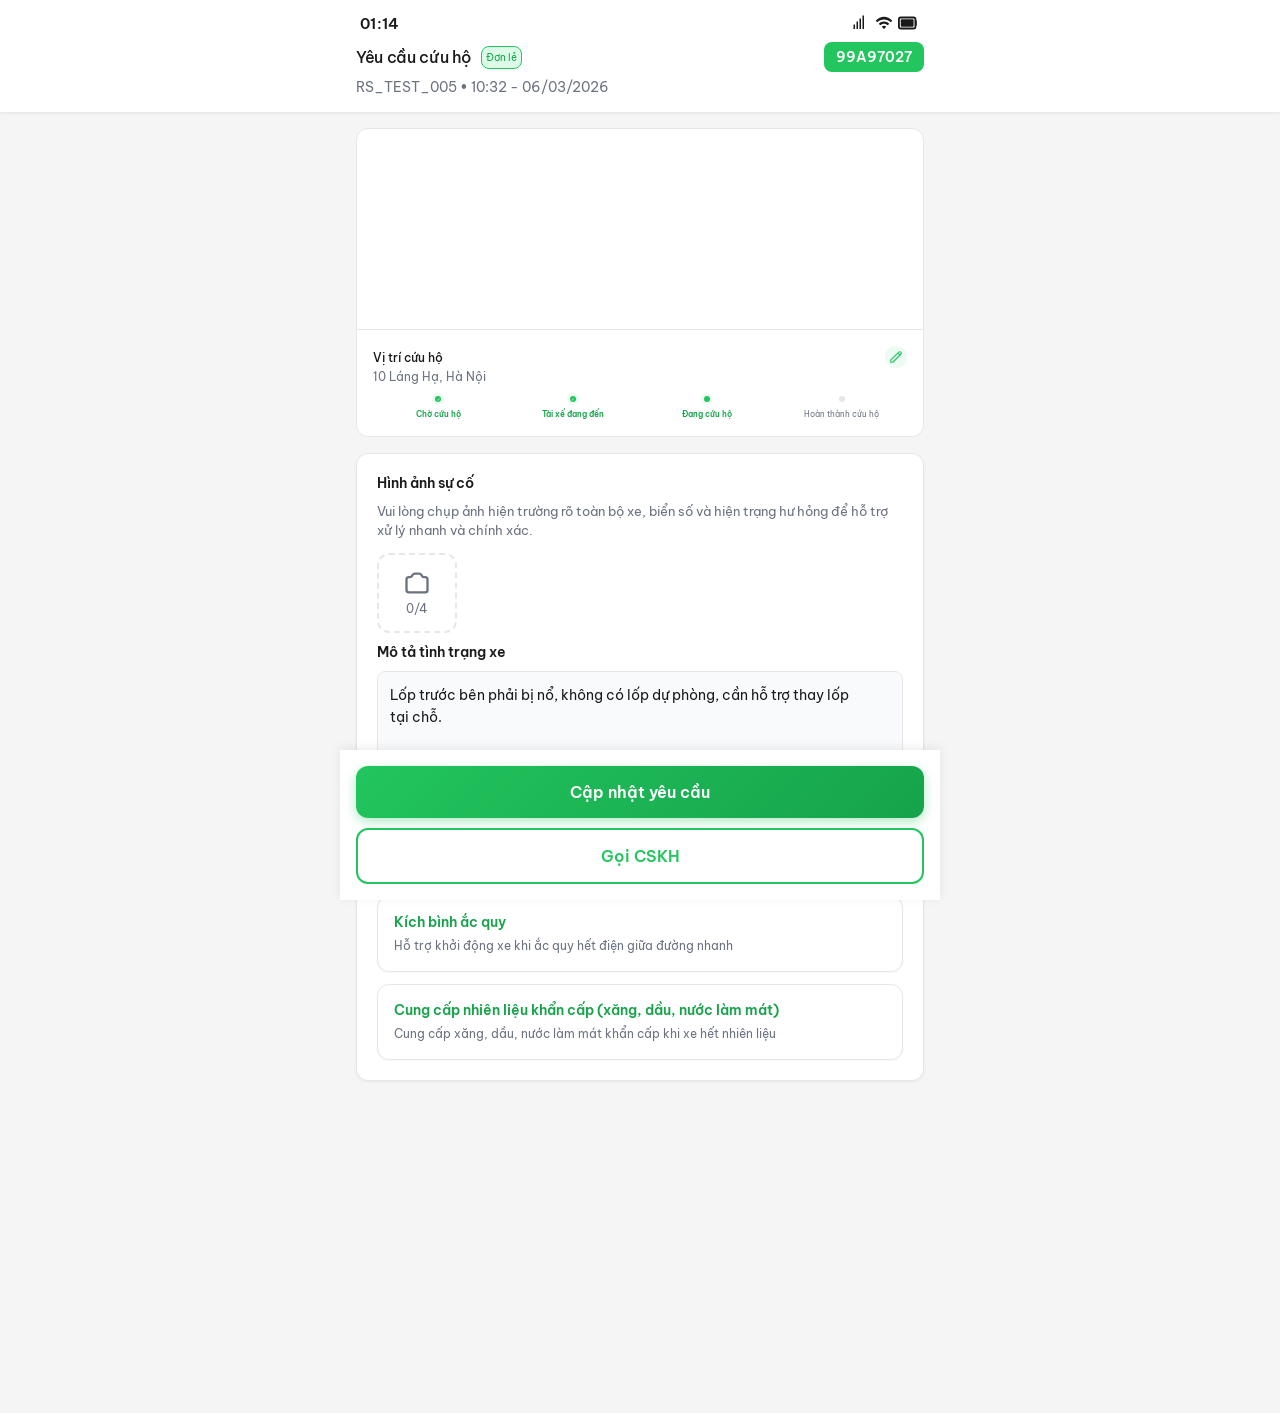
==== index.html @ 77dc56c9 "Initial commit: WebView cứu hộ Made-with: Cursor" ====
<!doctype html>
<html lang="vi">
  <head>
    <meta charset="UTF-8" />
    <meta
      name="viewport"
      content="width=device-width, initial-scale=1.0, maximum-scale=1.0, user-scalable=no, viewport-fit=cover"
    />
    <meta name="theme-color" content="#ffffff" />
    <title>Yêu cầu cứu hộ</title>
    <link rel="preconnect" href="https://fonts.googleapis.com" />
    <link rel="preconnect" href="https://fonts.gstatic.com" crossorigin />
    <link
      href="https://fonts.googleapis.com/css2?family=Be+Vietnam+Pro:wght@400;500;600;700&display=swap"
      rel="stylesheet"
    />
    <link rel="stylesheet" href="style.css" />
  </head>
  <body class="rescue-theme">
    <header class="header header-rescue">
      <div class="status-bar">
        <span class="status-time" id="statusTime">9:41</span>
        <div class="status-icons">
          <svg class="status-icon" viewBox="0 0 24 24" fill="currentColor">
            <rect x="2" y="14" width="2" height="6" />
            <rect x="6" y="10" width="2" height="10" />
            <rect x="10" y="6" width="2" height="14" />
            <rect x="14" y="2" width="2" height="18" />
          </svg>
          <svg class="status-icon" viewBox="0 0 24 24" fill="currentColor">
            <path
              d="M1 9l2 2c4.97-4.97 13.03-4.97 18 0l2-2C16.7 2.06 7.3 2.06 1 9zm8 8l3 3 3-3c-1.65-1.66-4.34-1.66-6 0zm-4-4l2 2c2.76-2.76 7.24-2.76 10 0l2-2C15.14 9.14 8.87 9.14 5 13z"
            />
          </svg>
          <svg class="status-icon status-battery" viewBox="0 0 24 24">
            <rect
              x="1"
              y="6"
              width="18"
              height="12"
              rx="2"
              fill="none"
              stroke="currentColor"
              stroke-width="2"
            />
            <rect
              x="3"
              y="8"
              width="14"
              height="8"
              rx="1"
              fill="currentColor"
            />
            <rect
              x="19"
              y="9"
              width="1.5"
              height="6"
              rx="0.5"
              fill="currentColor"
            />
          </svg>
        </div>
      </div>
      <div class="appbar-content">
        <div class="appbar-main">
          <div class="appbar-row">
            <p class="appbar-title" id="rescueTitle">Yêu cầu cứu hộ</p>
            <span class="tag tag-package" id="packageTag">Đơn lẻ</span>
            <span class="tag tag-plate" id="plateTag">-</span>
          </div>
          <p class="appbar-subtitle" id="orderCodeDate">-</p>
        </div>
      </div>
    </header>

    <main class="container">
      <div class="loading" id="loading">
        <div class="loading-spinner"></div>
        <span>Đang tải thông tin yêu cầu cứu hộ...</span>
      </div>

      <div class="content hidden" id="content">
        <section class="map-section">
          <iframe
            id="mapFrame"
            class="map-iframe"
            title="Bản đồ vị trí"
            loading="lazy"
          ></iframe>
          <div class="location-detail">
            <div class="location-header">
              <span class="location-label">Vị trí cứu hộ</span>
              <button
                type="button"
                class="btn-edit-location"
                aria-label="Chỉnh sửa vị trí"
              >
                <svg
                  xmlns="http://www.w3.org/2000/svg"
                  fill="none"
                  viewBox="0 0 24 24"
                  stroke="currentColor"
                >
                  <path
                    stroke-linecap="round"
                    stroke-linejoin="round"
                    stroke-width="2"
                    d="M15.232 5.232l3.536 3.536m-2.036-5.036a2.5 2.5 0 113.536 3.536L6.5 21.036H3v-3.572L16.732 3.732z"
                  />
                </svg>
              </button>
            </div>
            <p class="location-address" id="incidentLocation">-</p>
            <div height="10px" style=" width: 100% ; height: 10px;"></div>

            <div class="progress-steps">
                <div class="progress-step done" data-step="0">
                  <span class="step-dot"></span>
                  <span class="step-label">Chờ cứu hộ</span>
                </div>
                <div class="progress-step" data-step="1">
                  <span class="step-dot"></span>
                  <span class="step-label">Tài xế đang đến</span>
                </div>
                <div class="progress-step" data-step="2">
                  <span class="step-dot"></span>
                  <span class="step-label">Đang cứu hộ</span>
                </div>
                <div class="progress-step" data-step="3">
                  <span class="step-dot"></span>
                  <span class="step-label">Hoàn thành cứu hộ</span>
                </div>
              </div>
          </div>
        </section>

        <div id="vehicleIncidentContainer"></div>

        <section class="info-card">
          <h3 class="section-title">Dịch vụ</h3>
          <div class="services-list" id="servicesList">
            <p class="services-empty" id="servicesEmpty">Chưa chọn dịch vụ</p>
          </div>
        </section>
      </div>
      <div height="10px" style=" width: 100% ; height: 200px;"></div>
    </main>

    <div class="action-buttons action-buttons-rescue hidden" id="actionButtons">
      <button type="button" class="btn btn-update" id="btnUpdate">
        Cập nhật yêu cầu
      </button>
      <button type="button" class="btn btn-call-cs" id="btnCallCS">
        Gọi CSKH
      </button>
    </div>

    <script src="app.js"></script>
    <script src="vehicle-incident-edit.js"></script>
  </body>
</html>
---- style.css ----
:root {
  --primary: #1e3a5f;
  --primary-light: #2d4a6f;
  --accent: #ff6b35;
  --accent-hover: #e85a2a;
  --text: #1a1a1a;
  --text-muted: #6b7280;
  --bg: #f5f5f5;
  --card-bg: #ffffff;
  --border: #e5e7eb;
  --danger: #dc2626;
  --danger-hover: #b91c1c;
  --safe-area: env(safe-area-inset-bottom, 0);
  /* Rescue theme */
  --rescue-primary: #22c55e;
  --rescue-primary-dark: #16a34a;
  --rescue-bg: rgba(34, 197, 94, 0.08);
}

* {
  margin: 0;
  padding: 0;
  box-sizing: border-box;
  -webkit-tap-highlight-color: transparent;
}

body {
  font-family: 'Be Vietnam Pro', -apple-system, BlinkMacSystemFont, sans-serif;
  background: var(--bg);
  color: var(--text);
  min-height: 100vh;
  min-height: 100dvh;
  padding-bottom: calc(100px + var(--safe-area));
  overflow-x: hidden;
}

/* Header */
.header {
  background: linear-gradient(135deg, var(--primary) 0%, var(--primary-light) 100%);
  color: white;
  padding: max(12px, env(safe-area-inset-top)) 16px 16px;
  position: sticky;
  top: 0;
  z-index: 100;
  box-shadow: 0 2px 10px rgba(30, 58, 95, 0.2);
}

.header-content {
  display: flex;
  align-items: center;
  gap: 12px;
  max-width: 600px;
  margin: 0 auto;
}

.btn-back {
  width: 40px;
  height: 40px;
  border-radius: 10px;
  background: rgba(255, 255, 255, 0.2);
  border: none;
  color: white;
  cursor: pointer;
  display: flex;
  align-items: center;
  justify-content: center;
  flex-shrink: 0;
  transition: background 0.2s;
}

.btn-back:hover,
.btn-back:active {
  background: rgba(255, 255, 255, 0.3);
}

.btn-back svg {
  width: 20px;
  height: 20px;
}

.header h1 {
  font-size: 18px;
  font-weight: 600;
  flex: 1;
  letter-spacing: -0.02em;
}

/* Main content */
.container {
  max-width: 600px;
  margin: 0 auto;
  padding: 16px;
}

/* Info card */
.info-card {
  background: var(--card-bg);
  border-radius: 12px;
  padding: 20px;
  margin-bottom: 16px;
  box-shadow: 0 1px 3px rgba(0, 0, 0, 0.06);
  border: 1px solid var(--border);
}

.info-row {
  display: flex;
  align-items: flex-start;
  gap: 14px;
  padding: 14px 0;
  border-bottom: 1px solid var(--border);
}

.info-row:last-child {
  border-bottom: none;
  padding-bottom: 0;
}

.info-row:first-child {
  padding-top: 0;
}

.info-icon {
  width: 44px;
  height: 44px;
  border-radius: 10px;
  background: rgba(30, 58, 95, 0.08);
  display: flex;
  align-items: center;
  justify-content: center;
  flex-shrink: 0;
}

.info-icon svg {
  width: 22px;
  height: 22px;
  color: var(--primary);
}

.info-content {
  flex: 1;
  min-width: 0;
}

.info-label {
  font-size: 13px;
  color: var(--text-muted);
  margin-bottom: 4px;
}

.info-value {
  font-size: 15px;
  font-weight: 500;
  color: var(--text);
  word-break: break-word;
}

/* Total */
.total-section {
  background: var(--card-bg);
  border-radius: 12px;
  padding: 20px;
  margin-bottom: 20px;
  box-shadow: 0 1px 3px rgba(0, 0, 0, 0.06);
  border: 1px solid var(--border);
}

.total-row {
  display: flex;
  justify-content: space-between;
  align-items: center;
}

.total-label {
  font-size: 16px;
  font-weight: 600;
  color: var(--text);
}

.total-value {
  font-size: 20px;
  font-weight: 700;
  color: var(--accent);
  letter-spacing: -0.02em;
}

/* Action buttons */
.action-buttons {
  display: flex;
  gap: 12px;
  position: fixed;
  bottom: 0;
  left: 0;
  right: 0;
  padding: 16px;
  padding-bottom: calc(16px + var(--safe-area));
  background: var(--card-bg);
  box-shadow: 0 -2px 10px rgba(0, 0, 0, 0.08);
  max-width: 600px;
  margin: 0 auto;
}

.btn {
  flex: 1;
  padding: 16px 24px;
  border-radius: 12px;
  font-size: 16px;
  font-weight: 600;
  font-family: inherit;
  cursor: pointer;
  transition: all 0.2s;
  border: none;
  display: flex;
  align-items: center;
  justify-content: center;
  gap: 8px;
  min-height: 52px;
}

.btn-cancel {
  background: white;
  color: var(--danger);
  border: 2px solid var(--danger);
}

.btn-cancel:hover,
.btn-cancel:active {
  background: rgba(220, 38, 38, 0.06);
}

.btn-pay {
  background: linear-gradient(135deg, var(--accent) 0%, var(--accent-hover) 100%);
  color: white;
  box-shadow: 0 4px 12px rgba(255, 107, 53, 0.35);
}

.btn-pay:hover,
.btn-pay:active {
  transform: translateY(-1px);
  box-shadow: 0 6px 16px rgba(255, 107, 53, 0.4);
}

/* Loading state */
.loading {
  display: flex;
  flex-direction: column;
  align-items: center;
  justify-content: center;
  min-height: 300px;
  gap: 16px;
  color: var(--text-muted);
}

.loading-spinner {
  width: 48px;
  height: 48px;
  border: 3px solid var(--border);
  border-top-color: var(--primary);
  border-radius: 50%;
  animation: spin 0.8s linear infinite;
}

@keyframes spin {
  to { transform: rotate(360deg); }
}

.loading.hidden,
.content.hidden,
.action-buttons.hidden {
  display: none !important;
}

/* Error state */
.error-state {
  text-align: center;
  padding: 40px 20px;
  color: var(--danger);
}

.error-state svg {
  width: 64px;
  height: 64px;
  margin-bottom: 16px;
  opacity: 0.7;
}

/* Hide content while loading */
.content {
  animation: fadeIn 0.3s ease;
}

@keyframes fadeIn {
  from { opacity: 0; }
  to { opacity: 1; }
}

/* ========== Rescue Request Theme - Appbar ========== */
.rescue-theme .header-rescue {
  background: var(--card-bg);
  color: var(--text);
  box-shadow: 0 1px 3px rgba(0, 0, 0, 0.08);
  padding: 0;
}

/* Status bar */
.status-bar {
  display: flex;
  align-items: center;
  justify-content: space-between;
  padding: max(12px, env(safe-area-inset-top)) 20px 8px;
  font-size: 15px;
  font-weight: 600;
  color: var(--text);
  max-width: 600px;
  margin: 0 auto;
}

.status-time {
  letter-spacing: 0.02em;
}

.status-icons {
  display: flex;
  align-items: center;
  gap: 5px;
}

.status-icon {
  width: 18px;
  height: 18px;
  color: var(--text);
}

.status-battery {
  width: 22px;
  height: 22px;
}

/* Appbar content */
.appbar-content {
  padding: 0 16px 16px;
  max-width: 600px;
  margin: 0 auto;
}

.appbar-main {
  width: 100%;
}

.appbar-row {
  display: flex;
  align-items: center;
  flex-wrap: wrap;
  gap: 10px;
  margin-bottom: 6px;
}

.appbar-title {
  font-size: 16px;
  font-weight: 500;
  color: var(--text);
  letter-spacing: -0.02em;
}

.appbar-subtitle {
  font-size: 14px;
  color: var(--text-muted);
  font-weight: 400;
}

/* Tags - Appbar design */
.tag {
  display: inline-flex;
  align-items: center;
  border-radius: 8px;
  font-size: 13px;
  font-weight: 600;
}

.tag-package {
  font-size: 10px;
  font-weight: 400;
  background: #dcfce7;
  color: var(--rescue-primary-dark);
  border: 0.8px solid var(--rescue-primary);
  padding: 4px 4px;
}

.tag-plate {
  background: var(--rescue-primary);
  color: white;
  padding: 6px 12px;
  font-size: 14px;
  margin-left: auto;
  align-self: center;
}

/* Map section */
.map-section {
  background: var(--card-bg);
  border-radius: 12px;
  overflow: hidden;
  margin-bottom: 16px;
  border: 1px solid var(--border);
}

.map-iframe {
  width: 100%;
  height: 200px;
  border: none;
  display: block;
}

.location-detail {
  padding: 16px;
  border-top: 1px solid var(--border);
}

.location-header {
  display: flex;
  align-items: center;
  justify-content: space-between;
}

.location-label {
  font-size: 12px;
  font-weight: 500;
  color: var(--text);
}

.btn-edit-location {
  width: 22px;
  height: 22px;
  border: none;
  background: var(--rescue-bg);
  color: var(--rescue-primary);
  border-radius: 999px;
  padding: 4px;
  cursor: pointer;
  display: flex;
  align-items: center;
  justify-content: center;
}

.btn-edit-location svg {
  width: 16px;
  height: 16px;
}

.location-address {
  font-size: 12px;
  font-weight: 400;
  color: var(--text-muted);
  line-height: 1.5;
}

/* Progress steps */
.progress-section {
  background: var(--card-bg);
  border-radius: 12px;
  padding: 20px 16px;
  margin-bottom: 16px;
  border: 1px solid var(--border);
}

.progress-steps {
  display: flex;
  justify-content: space-between;
  gap: 4px;
  position: relative;
}

.progress-step {
  flex: 1;
  display: flex;
  flex-direction: column;
  align-items: center;
  gap: 8px;
  position: relative;
  z-index: 1;
}

.step-dot {
  width: 6px;
  height: 6px;
  border-radius: 50%;
  background: var(--border);
  border: 2px solid var(--border);
  transition: all 0.2s;
  display: flex;
  align-items: center;
  justify-content: center;
  font-size: 12px;
  color: white;
  font-weight: bold;
}

.progress-step.done .step-dot {
  background: var(--rescue-primary);
  border-color: var(--rescue-primary);
}

.progress-step.done .step-dot::before {
  content: '✓';
  font-size: 4px;
  color: white;
  font-weight: bold;
}

.progress-step.active .step-dot {
  background: var(--rescue-primary);
  border-color: var(--rescue-primary);
  box-shadow: 0 0 0 3px var(--rescue-bg);
}

.step-label {
  font-size: 8px;
  color: var(--text-muted);
  text-align: center;
  line-height: 1.2;
}

.progress-step.active .step-label,
.progress-step.done .step-label {
  color: var(--rescue-primary-dark);
  font-weight: 600;
}

/* Section title */
.section-title {
  font-size: 14px;
  font-weight: 600;
  color: var(--text);
  margin-bottom: 10px;
}

.section-hint {
  font-size: 13px;
  color: var(--text-muted);
  margin-bottom: 12px;
  line-height: 1.5;
}

/* Vehicle description */
.vehicle-desc-wrap {
  position: relative;
  margin-bottom: 20px;
}

.vehicle-desc-input {
  width: 100%;
  font-family: inherit;
  font-size: 14px;
  color: var(--text);
  line-height: 1.6;
  padding: 12px 36px 12px 12px;
  min-height: 80px;
  border: 1px solid var(--border);
  border-radius: 8px;
  background: #f9fafb;
  resize: vertical;
  transition: border-color 0.2s, box-shadow 0.2s;
}

.vehicle-desc-input:focus {
  outline: none;
  border-color: var(--rescue-primary);
  box-shadow: 0 0 0 2px var(--rescue-bg);
}

.vehicle-desc-input::placeholder {
  color: var(--text-muted);
}

.section-title-images {
  margin-top: 0;
}

.btn-help {
  position: absolute;
  top: 0;
  right: 0;
  width: 28px;
  height: 28px;
  border-radius: 50%;
  background: var(--rescue-bg);
  color: var(--rescue-primary);
  border: none;
  font-size: 12px;
  font-weight: 700;
  cursor: pointer;
  display: flex;
  align-items: center;
  justify-content: center;
}

.btn-help-right {
  margin-top: 12px;
}

/* Images upload */
.images-upload {
  display: flex;
  gap: 12px;
  align-items: flex-start;
}

.image-input-hidden {
  display: none;
}

.image-placeholder {
  width: 80px;
  height: 80px;
  min-width: 80px;
  border: 2px dashed var(--border);
  border-radius: 12px;
  display: flex;
  flex-direction: column;
  align-items: center;
  justify-content: center;
  gap: 4px;
  cursor: pointer;
  color: var(--text-muted);
  font-size: 12px;
  transition: background 0.2s, border-color 0.2s;
}

.image-placeholder:hover {
  background: var(--rescue-bg);
  border-color: var(--rescue-primary);
}

.image-placeholder svg {
  width: 28px;
  height: 28px;
}

.image-thumbnails {
  display: flex;
  gap: 8px;
  flex-wrap: wrap;
}

.thumb {
  width: 80px;
  height: 80px;
  min-width: 80px;
  background: var(--border);
  border-radius: 12px;
  position: relative;
  overflow: hidden;
  flex-shrink: 0;
}

.thumb img {
  width: 100%;
  height: 100%;
  object-fit: cover;
  display: block;
}

.thumb-remove {
  position: absolute;
  top: 4px;
  right: 4px;
  width: 20px;
  height: 20px;
  background: rgba(0, 0, 0, 0.5);
  color: white;
  border-radius: 50%;
  display: flex;
  align-items: center;
  justify-content: center;
  font-size: 14px;
  cursor: pointer;
  line-height: 1;
}

/* Services */
.services-list {
  display: flex;
  flex-direction: column;
  gap: 12px;
}

.services-empty {
  font-size: 14px;
  color: var(--text-muted);
  padding: 12px 0;
}

.service-card {
  background: white;
  border: 1px solid var(--border);
  border-radius: 12px;
  padding: 16px;
  box-shadow: 0 1px 2px rgba(0, 0, 0, 0.04);
}

.service-card-name {
  font-size: 14px;
  font-weight: 600;
  color: var(--rescue-primary-dark);
  margin-bottom: 6px;
}

.service-card-desc {
  font-size: 12px;
  font-weight: 400;
  color: var(--text-muted);
  line-height: 1.5;
}

/* Action buttons - rescue */
.action-buttons-rescue {
  flex-direction: column;
  gap: 10px;
}

.btn-update {
  background: linear-gradient(135deg, var(--rescue-primary) 0%, var(--rescue-primary-dark) 100%);
  color: white;
  box-shadow: 0 4px 12px rgba(34, 197, 94, 0.35);
}

.btn-update:hover,
.btn-update:active {
  transform: translateY(-1px);
  box-shadow: 0 6px 16px rgba(34, 197, 94, 0.4);
}

.btn-call-cs {
  background: white;
  color: var(--rescue-primary);
  border: 2px solid var(--rescue-primary);
}

.btn-call-cs:hover,
.btn-call-cs:active {
  background: var(--rescue-bg);
}
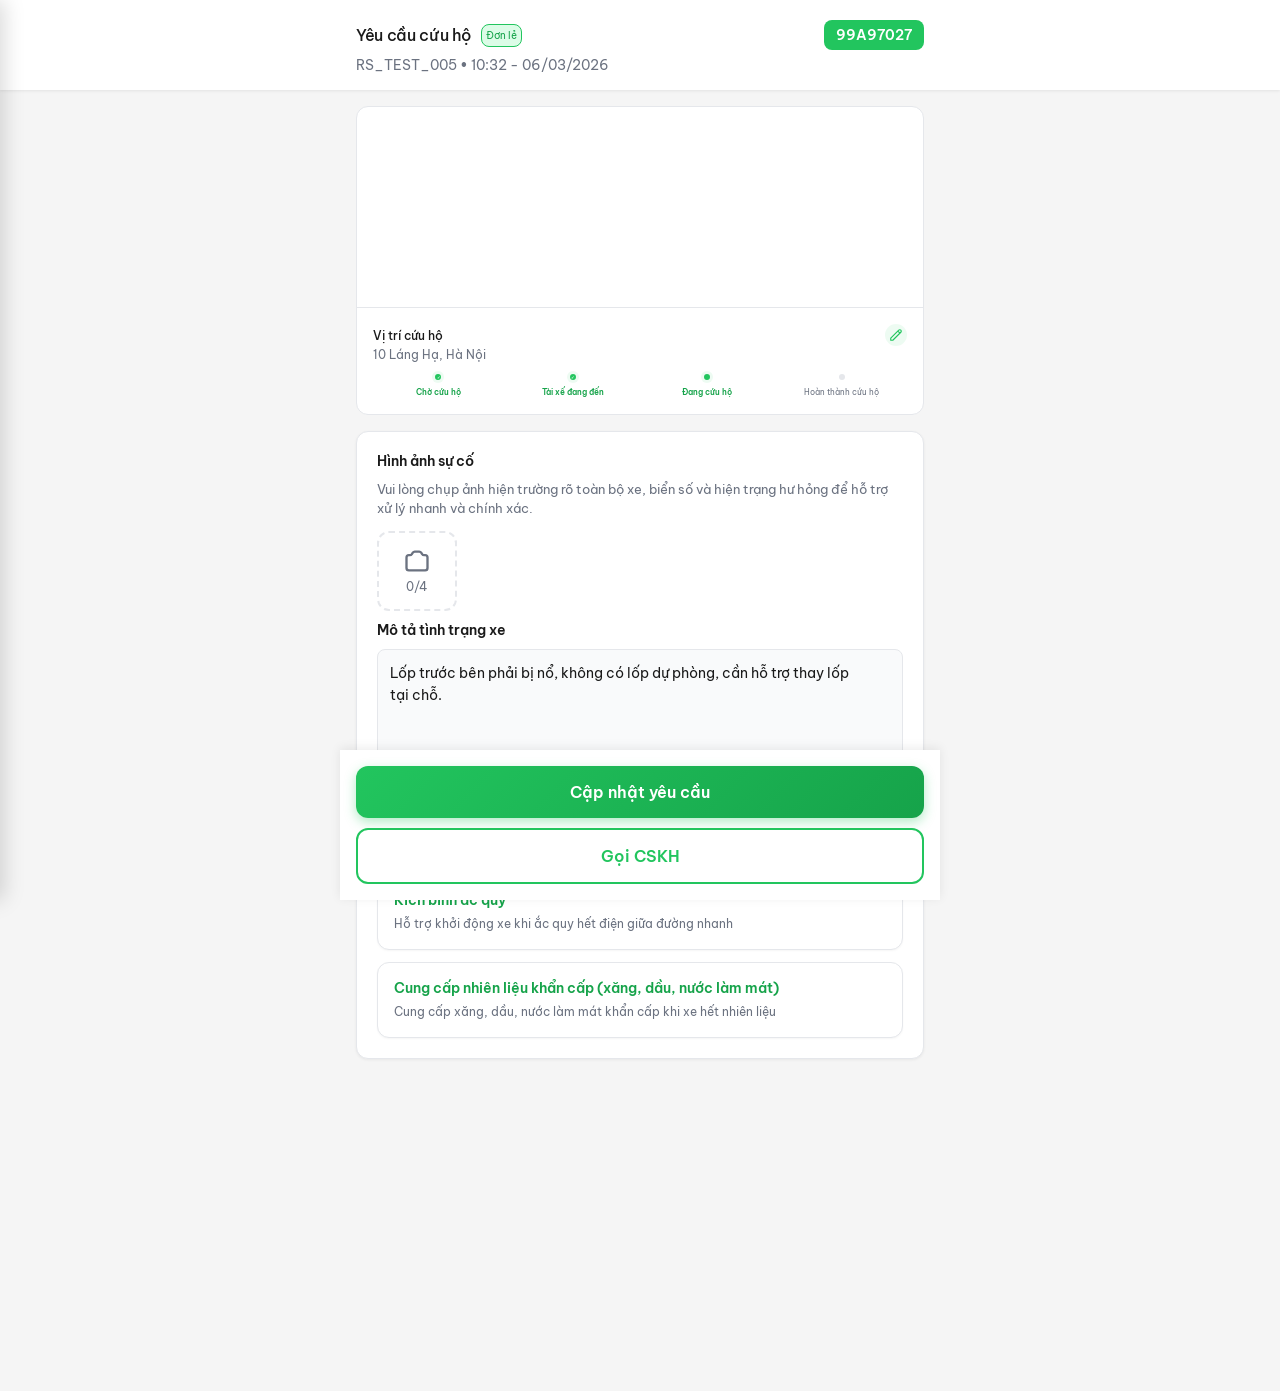
==== commit fddb278b: "map drawer" ====
--- a/index.html
+++ b/index.html
@@ -18,48 +18,8 @@
   </head>
   <body class="rescue-theme">
     <header class="header header-rescue">
-      <div class="status-bar">
-        <span class="status-time" id="statusTime">9:41</span>
+    <div class="status-bar">
         <div class="status-icons">
-          <svg class="status-icon" viewBox="0 0 24 24" fill="currentColor">
-            <rect x="2" y="14" width="2" height="6" />
-            <rect x="6" y="10" width="2" height="10" />
-            <rect x="10" y="6" width="2" height="14" />
-            <rect x="14" y="2" width="2" height="18" />
-          </svg>
-          <svg class="status-icon" viewBox="0 0 24 24" fill="currentColor">
-            <path
-              d="M1 9l2 2c4.97-4.97 13.03-4.97 18 0l2-2C16.7 2.06 7.3 2.06 1 9zm8 8l3 3 3-3c-1.65-1.66-4.34-1.66-6 0zm-4-4l2 2c2.76-2.76 7.24-2.76 10 0l2-2C15.14 9.14 8.87 9.14 5 13z"
-            />
-          </svg>
-          <svg class="status-icon status-battery" viewBox="0 0 24 24">
-            <rect
-              x="1"
-              y="6"
-              width="18"
-              height="12"
-              rx="2"
-              fill="none"
-              stroke="currentColor"
-              stroke-width="2"
-            />
-            <rect
-              x="3"
-              y="8"
-              width="14"
-              height="8"
-              rx="1"
-              fill="currentColor"
-            />
-            <rect
-              x="19"
-              y="9"
-              width="1.5"
-              height="6"
-              rx="0.5"
-              fill="currentColor"
-            />
-          </svg>
         </div>
       </div>
       <div class="appbar-content">
@@ -156,6 +116,11 @@
       </button>
     </div>
 
+    <div class="location-drawer-overlay" id="locationDrawerOverlay"></div>
+    <div class="location-drawer" id="locationDrawer">
+      <iframe id="locationDrawerIframe" title="Chọn vị trí"></iframe>
+    </div>
+
     <script src="app.js"></script>
     <script src="vehicle-incident-edit.js"></script>
   </body>
--- a/style.css
+++ b/style.css
@@ -739,3 +739,44 @@
 .btn-call-cs:active {
   background: var(--rescue-bg);
 }
+
+/* Location drawer - trượt từ trái sang phải */
+.location-drawer-overlay {
+  position: fixed;
+  inset: 0;
+  background: rgba(0, 0, 0, 0.4);
+  z-index: 999;
+  opacity: 0;
+  visibility: hidden;
+  transition: opacity 0.3s, visibility 0.3s;
+}
+
+.location-drawer-overlay.open {
+  opacity: 1;
+  visibility: visible;
+}
+
+.location-drawer {
+  position: fixed;
+  top: 0;
+  left: 0;
+  width: 100%;
+  max-width: 420px;
+  height: 100%;
+  background: var(--card-bg);
+  z-index: 1000;
+  transform: translateX(-100%);
+  transition: transform 0.35s cubic-bezier(0.4, 0, 0.2, 1);
+  box-shadow: 4px 0 20px rgba(0, 0, 0, 0.15);
+}
+
+.location-drawer.open {
+  transform: translateX(0);
+}
+
+.location-drawer iframe {
+  width: 100%;
+  height: 100%;
+  border: none;
+  display: block;
+}
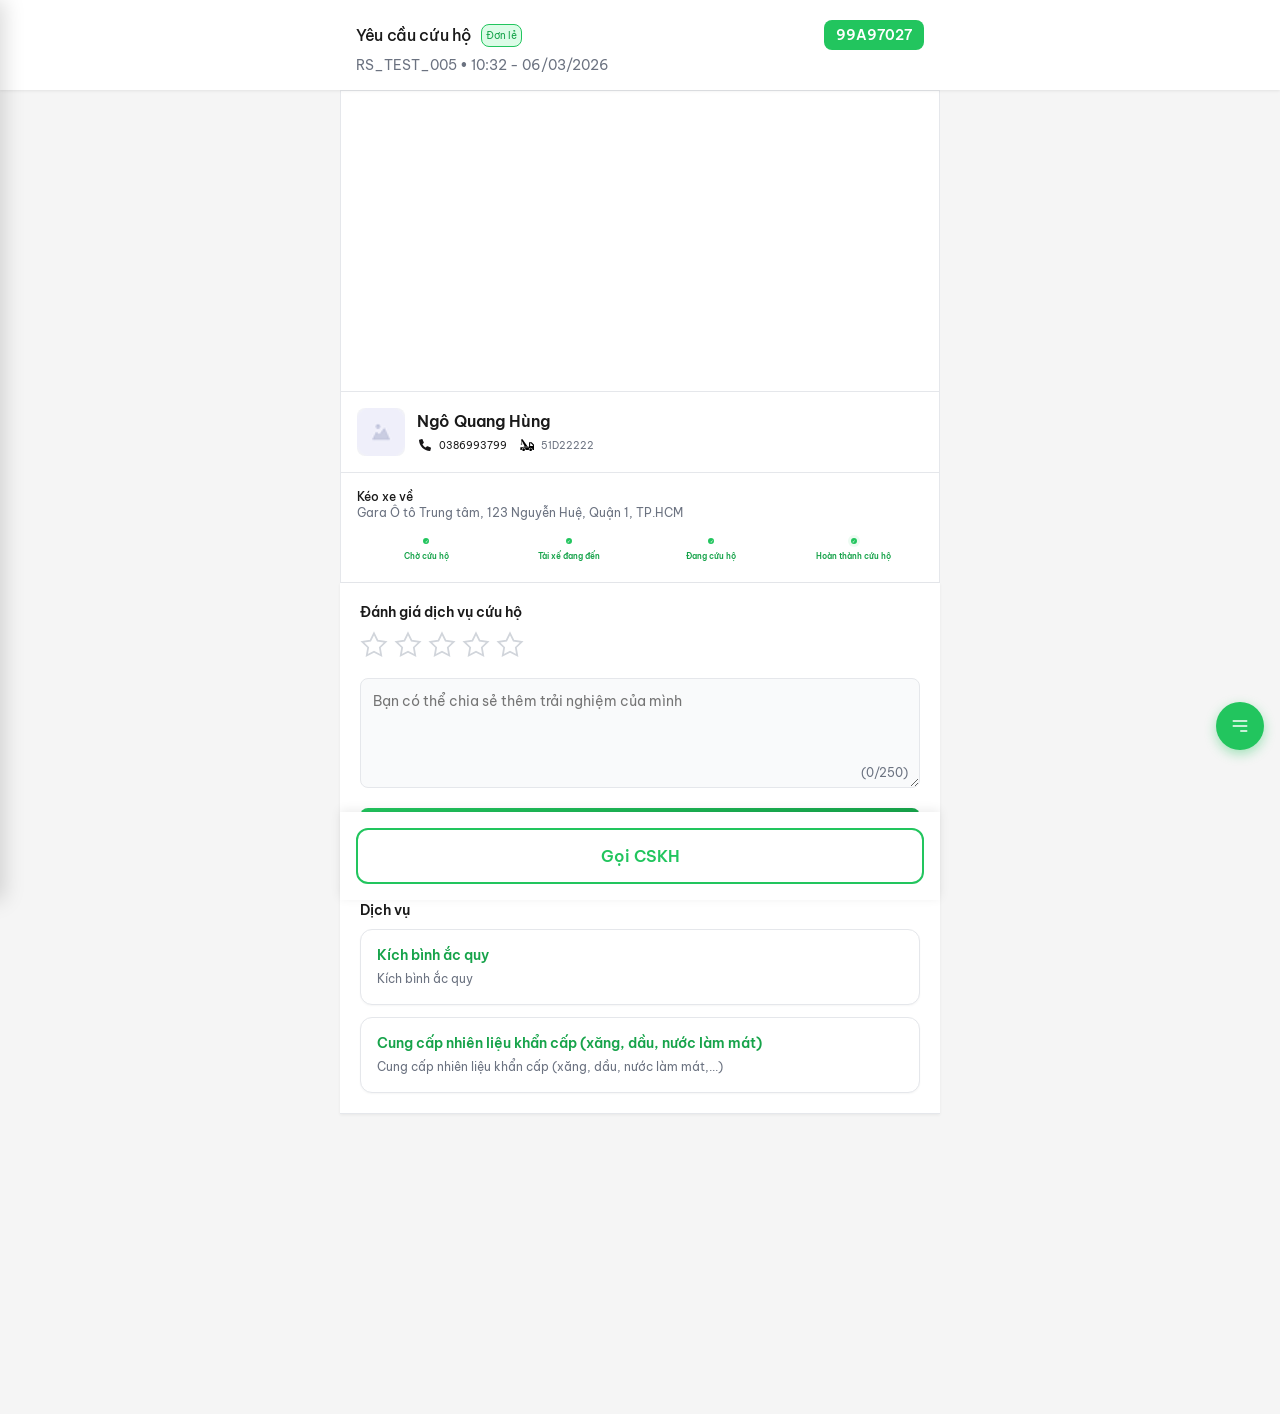
==== commit 53b66e44: "feature: ui" ====
--- a/index.html
+++ b/index.html
@@ -26,7 +26,7 @@
         <div class="appbar-main">
           <div class="appbar-row">
             <p class="appbar-title" id="rescueTitle">Yêu cầu cứu hộ</p>
-            <span class="tag tag-package" id="packageTag">Đơn lẻ</span>
+            <span class="tag tag-package" id="packageTag">---</span>
             <span class="tag tag-plate" id="plateTag">-</span>
           </div>
           <p class="appbar-subtitle" id="orderCodeDate">-</p>
@@ -49,67 +49,114 @@
             loading="lazy"
           ></iframe>
           <div class="location-detail">
-            <div class="location-header">
-              <span class="location-label">Vị trí cứu hộ</span>
-              <button
-                type="button"
-                class="btn-edit-location"
-                aria-label="Chỉnh sửa vị trí"
-              >
-                <svg
-                  xmlns="http://www.w3.org/2000/svg"
-                  fill="none"
-                  viewBox="0 0 24 24"
-                  stroke="currentColor"
-                >
-                  <path
-                    stroke-linecap="round"
-                    stroke-linejoin="round"
-                    stroke-width="2"
-                    d="M15.232 5.232l3.536 3.536m-2.036-5.036a2.5 2.5 0 113.536 3.536L6.5 21.036H3v-3.572L16.732 3.732z"
-                  />
-                </svg>
-              </button>
-            </div>
-            <p class="location-address" id="incidentLocation">-</p>
-            <div height="10px" style=" width: 100% ; height: 10px;"></div>
-
-            <div class="progress-steps">
-                <div class="progress-step done" data-step="0">
-                  <span class="step-dot"></span>
-                  <span class="step-label">Chờ cứu hộ</span>
+            <div class="driver-info-section hidden" id="driverInfoSection">
+              <div class="driver-info-card">
+                <div class="driver-avatar">
+                  <img src="avatar_driver.png" alt="Avatar tài xế" />
                 </div>
-                <div class="progress-step" data-step="1">
-                  <span class="step-dot"></span>
-                  <span class="step-label">Tài xế đang đến</span>
-                </div>
-                <div class="progress-step" data-step="2">
-                  <span class="step-dot"></span>
-                  <span class="step-label">Đang cứu hộ</span>
-                </div>
-                <div class="progress-step" data-step="3">
-                  <span class="step-dot"></span>
-                  <span class="step-label">Hoàn thành cứu hộ</span>
+                <div class="driver-info-content">
+                  <p class="driver-name" id="rescueStaffName">-</p>
+                  <div class="driver-meta">
+                    <a href="#" class="driver-phone" id="rescueStaffPhoneLink" data-phone="">
+                      <img src="phone.svg" alt="" width="16" height="16" />
+                      <span id="rescueStaffPhone">-</span>
+                    </a>
+                    <span class="driver-plate" id="driverPlateWrap">
+                      <img src="tow-truck.svg" alt="" width="16" height="16" />
+                      <span id="rescueStaffPlate">-</span>
+                    </span>
+                  </div>
                 </div>
               </div>
+            </div>
+            <div class="driver-info-separator"></div>
+            
+            <div class="location-section">
+              <div class="location-header">
+                <span class="location-label" id="locationLabel">Vị trí cứu hộ</span>
+                <button type="button" class="btn-edit-location hidden" id="btnEditLocation" aria-label="Chỉnh sửa vị trí">
+                  <svg xmlns="http://www.w3.org/2000/svg" fill="none" viewBox="0 0 24 24" stroke="currentColor">
+                    <path stroke-linecap="round" stroke-linejoin="round" stroke-width="2"
+                      d="M15.232 5.232l3.536 3.536m-2.036-5.036a2.5 2.5 0 113.536 3.536L6.5 21.036H3v-3.572L16.732 3.732z" />
+                  </svg>
+                </button>
+                </div>
+                <p class="location-address" id="incidentLocation">-</p>
+            </div>
+
+            <div class="progress-steps" id="progressSteps">
+              <div class="progress-step" data-step="0">
+                <span class="step-dot"></span>
+                <span class="step-label">Chờ cứu hộ</span>
+              </div>
+              <div class="progress-step" data-step="1">
+                <span class="step-dot"></span>
+                <span class="step-label">Tài xế đang đến</span>
+              </div>
+              <div class="progress-step" data-step="2">
+                <span class="step-dot"></span>
+                <span class="step-label">Đang cứu hộ</span>
+              </div>
+              <div class="progress-step" data-step="3">
+                <span class="step-dot"></span>
+                <span class="step-label">Hoàn thành</span>
+                </div>
+            </div>
+            <div class="progress-state-error hidden" id="progressStateError">
+              <span class="state-error-icon" aria-hidden="true">
+                <img src="mingcute_warning-line.svg" alt="" />
+              </span>
+              <span class="state-error-message" id="progressStateErrorMessage"></span>
+            </div>
           </div>
+          <div style=" width: 100% ; height: 20px;"></div>
         </section>
 
         <div id="vehicleIncidentContainer"></div>
-
+        <div id="ratingContainer" class="hidden">
+          <section class="info-card rating-section" id="ratingSection">
+            <div class="rating-form-wrap hidden" id="ratingFormWrap">
+              <h3 class="section-title">Đánh giá dịch vụ cứu hộ</h3>
+              <div class="rating-stars-input" id="ratingStarsInput" aria-label="Chọn số sao"></div>
+              <div class="rating-comment-wrap">
+                <textarea class="rating-comment-input" id="ratingCommentInput"
+                  placeholder="Bạn có thể chia sẻ thêm trải nghiệm của mình" rows="4" maxlength="250"></textarea>
+                <span class="rating-char-count" id="ratingCharCount">(0/250)</span>
+              </div>
+              <div class="rating-submit-wrap">
+                <button type="button" class="btn btn-submit-rating" id="btnSubmitRating">Gửi đánh giá</button>
+              </div>
+            </div>
+            <div class="rating-display-wrap hidden" id="ratingDisplayWrap">
+              <div class="rating-display-header">
+                <span class="rating-display-label">Đánh giá</span>
+                <div class="rating-stars-display" id="ratingStarsDisplay"></div>
+              </div>
+              <div class="rating-display-separator"></div>
+              <div class="rating-display-detail">
+                <span class="rating-detail-label">Đánh giá chi tiết</span>
+                <p class="rating-detail-content" id="ratingDetailContent">-</p>
+              </div>
+            </div>
+          </section>
+        </div>
         <section class="info-card">
           <h3 class="section-title">Dịch vụ</h3>
           <div class="services-list" id="servicesList">
             <p class="services-empty" id="servicesEmpty">Chưa chọn dịch vụ</p>
           </div>
         </section>
+
       </div>
       <div height="10px" style=" width: 100% ; height: 200px;"></div>
     </main>
 
     <div class="action-buttons action-buttons-rescue hidden" id="actionButtons">
-      <button type="button" class="btn btn-update" id="btnUpdate">
+      <button type="button" class="btn btn-update hidden" id="btnUpdate">
         Cập nhật yêu cầu
+      </button>
+      <button type="button" class="btn btn-call-driver hidden" id="btnCallDriver">
+        Gọi tài xế
       </button>
       <button type="button" class="btn btn-call-cs" id="btnCallCS">
         Gọi CSKH
@@ -121,7 +168,22 @@
       <iframe id="locationDrawerIframe" title="Chọn vị trí"></iframe>
     </div>
 
+    <!-- Floating button - chọn mock data (chỉ hiện khi MOCK_MODE) -->
+    <div class="floating-mock-selector hidden" id="floatingMockSelector">
+      <button type="button" class="floating-btn" id="floatingMockBtn" aria-label="Chọn mock data">
+        <svg xmlns="http://www.w3.org/2000/svg" fill="none" viewBox="0 0 24 24" stroke="currentColor" width="20"
+          height="20">
+          <path stroke-linecap="round" stroke-linejoin="round" stroke-width="2" d="M4 6h16M4 12h16m-7 6h7" />
+        </svg>
+      </button>
+      <div class="floating-mock-panel hidden" id="floatingMockPanel">
+        <span class="floating-mock-title">Chọn trạng thái</span>
+        <div class="floating-mock-options" id="floatingMockOptions"></div>
+      </div>
+    </div>
+
     <script src="app.js"></script>
     <script src="vehicle-incident-edit.js"></script>
+    <script src="rating-section.js"></script>
   </body>
 </html>
--- a/style.css
+++ b/style.css
@@ -25,7 +25,11 @@
 }
 
 body {
-  font-family: 'Be Vietnam Pro', -apple-system, BlinkMacSystemFont, sans-serif;
+  font-family:
+      "Be Vietnam Pro",
+      -apple-system,
+      BlinkMacSystemFont,
+      sans-serif;
   background: var(--bg);
   color: var(--text);
   min-height: 100vh;
@@ -36,7 +40,9 @@
 
 /* Header */
 .header {
-  background: linear-gradient(135deg, var(--primary) 0%, var(--primary-light) 100%);
+  background: linear-gradient(135deg,
+        var(--primary) 0%,
+        var(--primary-light) 100%);
   color: white;
   padding: max(12px, env(safe-area-inset-top)) 16px 16px;
   position: sticky;
@@ -89,17 +95,14 @@
 .container {
   max-width: 600px;
   margin: 0 auto;
-  padding: 16px;
 }
 
 /* Info card */
 .info-card {
   background: var(--card-bg);
-  border-radius: 12px;
   padding: 20px;
-  margin-bottom: 16px;
   box-shadow: 0 1px 3px rgba(0, 0, 0, 0.06);
-  border: 1px solid var(--border);
+  border-bottom: 1px solid var(--border);
 }
 
 .info-row {
@@ -228,7 +231,9 @@
 }
 
 .btn-pay {
-  background: linear-gradient(135deg, var(--accent) 0%, var(--accent-hover) 100%);
+  background: linear-gradient(135deg,
+        var(--accent) 0%,
+        var(--accent-hover) 100%);
   color: white;
   box-shadow: 0 4px 12px rgba(255, 107, 53, 0.35);
 }
@@ -260,12 +265,20 @@
 }
 
 @keyframes spin {
-  to { transform: rotate(360deg); }
+  to {
+      transform: rotate(360deg);
+    }
 }
 
 .loading.hidden,
 .content.hidden,
-.action-buttons.hidden {
+.action-buttons.hidden,
+.progress-state-error.hidden,
+.driver-info-section.hidden,
+.btn.hidden,
+.btn-edit-location.hidden,
+#vehicleIncidentContainer.hidden,
+#ratingContainer.hidden {
   display: none !important;
 }
 
@@ -289,8 +302,13 @@
 }
 
 @keyframes fadeIn {
-  from { opacity: 0; }
-  to { opacity: 1; }
+  from {
+      opacity: 0;
+    }
+  
+    to {
+      opacity: 1;
+    }
 }
 
 /* ========== Rescue Request Theme - Appbar ========== */
@@ -397,24 +415,110 @@
 /* Map section */
 .map-section {
   background: var(--card-bg);
-  border-radius: 12px;
   overflow: hidden;
-  margin-bottom: 16px;
   border: 1px solid var(--border);
 }
 
 .map-iframe {
   width: 100%;
-  height: 200px;
+  height: 300px;
   border: none;
   display: block;
 }
 
 .location-detail {
+  border-top: 1px solid var(--border);
+  }
+  
+  /* Driver info section - hiện từ trạng thái "Tài xế đang đến" trở đi */
+  .driver-info-section.hidden {
+    display: none !important;
+  }
+  
+  .driver-info-section {
   padding: 16px;
-  border-top: 1px solid var(--border);
-}
-
+}
+
+.driver-info-card {
+  display: flex;
+  align-items: center;
+  gap: 12px;
+}
+
+.driver-avatar {
+  width: 48px;
+  height: 48px;
+  border-radius: 8px;
+  background: #f3f4f6;
+  display: flex;
+  align-items: center;
+  justify-content: center;
+  overflow: hidden;
+  flex-shrink: 0;
+}
+
+.driver-avatar img {
+  width: 100%;
+  height: 100%;
+  object-fit: cover;
+}
+
+.driver-info-content {
+  flex: 1;
+  min-width: 0;
+}
+
+.driver-name {
+  font-size: 14ơx;
+  font-weight: 600;
+  color: var(--text);
+  margin-bottom: 6px;
+  line-height: 1.3;
+}
+
+.driver-meta {
+  display: flex;
+  flex-wrap: wrap;
+  align-items: center;
+  gap: 12px;
+  font-size: 14px;
+  color: var(--text-muted);
+}
+
+.driver-phone {
+  display: inline-flex;
+  align-items: center;
+  gap: 6px;
+  font-size: 10px;
+  color: var(--text);
+  text-decoration: none;
+  transition: color 0.2s;
+}
+
+.driver-phone:hover,
+.driver-phone:active {
+  color: var(--rescue-primary);
+}
+
+.driver-phone img {
+  flex-shrink: 0;
+}
+
+.driver-plate {
+  font-size: 10px;
+  display: inline-flex;
+  align-items: center;
+  gap: 6px;
+}
+
+.driver-plate img {
+  flex-shrink: 0;
+}
+
+.driver-info-separator {
+  height: 1px;
+  background: var(--border);
+}
 .location-header {
   display: flex;
   align-items: center;
@@ -467,6 +571,7 @@
   justify-content: space-between;
   gap: 4px;
   position: relative;
+  padding: 0 16px;
 }
 
 .progress-step {
@@ -500,7 +605,7 @@
 }
 
 .progress-step.done .step-dot::before {
-  content: '✓';
+  content: "✓";
   font-size: 4px;
   color: white;
   font-weight: bold;
@@ -525,6 +630,200 @@
   font-weight: 600;
 }
 
+.progress-steps.step-cancelled .progress-step.active .step-dot {
+  background: var(--danger) !important;
+  border-color: var(--danger) !important;
+}
+
+.progress-steps.step-cancelled .progress-step.active .step-label {
+  color: var(--danger) !important;
+}
+
+.progress-steps.hidden {
+  display: none;
+}
+
+/* Progress state error (FAILED / CANCELLED) */
+.progress-state-error {
+  display: flex;
+  margin: 12px 12px 0px 12px;
+  align-items: center;
+  gap: 10px;
+  padding: 12px 14px;
+  border-radius: 8px;
+  background: #FFD4D4;
+  margin-top: 12px;
+}
+
+.progress-state-error .state-error-icon {
+  flex-shrink: 0;
+  width: 15px;
+  height: 15px;
+  display: flex;
+  align-items: center;
+  justify-content: center;
+}
+
+.progress-state-error .state-error-icon img {
+  width: 100%;
+  height: 100%;
+  object-fit: contain;
+}
+
+.progress-state-error .state-error-message {
+  font-size: 8px;
+  font-weight: 600;
+  color: #b91c1c;
+}
+
+
+
+.progress-state-error.state-cancelled .state-error-message {
+  color: #DA2C39;
+  font-weight: 600;
+  font-size: 8px;
+}
+
+/* Rating section */
+.rating-section .rating-form-wrap.hidden,
+.rating-section .rating-display-wrap.hidden {
+  display: none !important;
+}
+
+.rating-stars-input,
+.rating-stars-display {
+  display: flex;
+  gap: 6px;
+  margin-bottom: 16px;
+}
+
+.rating-stars-input .star-btn,
+.rating-stars-display .star-static {
+  background: none;
+  border: none;
+  padding: 0;
+  cursor: pointer;
+  color: #d1d5db;
+}
+
+.rating-stars-input .star-btn:hover,
+.rating-stars-input .star-btn:focus {
+  color: #fbbf24;
+}
+
+.rating-stars-input .star-filled,
+.rating-stars-display .star-filled {
+  color: #fbbf24;
+}
+
+.rating-stars-input .star-outline,
+.rating-stars-display .star-outline {
+  color: #d1d5db;
+}
+
+.rating-stars-display .star-static .star-filled {
+  color: #fbbf24;
+}
+
+.rating-stars-display .star-static .star-outline {
+  color: #d1d5db;
+}
+
+.star-icon {
+  width: 28px;
+  height: 28px;
+}
+
+.rating-comment-wrap {
+  position: relative;
+  margin-bottom: 16px;
+}
+
+.rating-comment-input {
+  width: 100%;
+  font-family: inherit;
+  font-size: 14px;
+  color: var(--text);
+  line-height: 1.5;
+  padding: 12px 70px 12px 12px;
+  min-height: 100px;
+  border: 1px solid var(--border);
+  border-radius: 8px;
+  background: #f9fafb;
+  resize: vertical;
+  transition: border-color 0.2s, box-shadow 0.2s;
+}
+
+.rating-comment-input:focus {
+  outline: none;
+  border-color: var(--rescue-primary);
+  box-shadow: 0 0 0 2px var(--rescue-bg);
+}
+
+.rating-char-count {
+  position: absolute;
+  bottom: 12px;
+  right: 12px;
+  font-size: 12px;
+  color: var(--text-muted);
+}
+
+.rating-submit-wrap {
+  display: flex;
+  justify-content: flex-end;
+}
+
+.btn-submit-rating {
+  background: linear-gradient(135deg, var(--rescue-primary) 0%, var(--rescue-primary-dark) 100%);
+  color: white;
+  border: none;
+  padding: 12px 24px;
+  border-radius: 8px;
+  font-size: 14px;
+  font-weight: 600;
+  cursor: pointer;
+  transition: transform 0.2s, box-shadow 0.2s;
+}
+
+.btn-submit-rating:hover,
+.btn-submit-rating:active {
+  transform: translateY(-1px);
+  box-shadow: 0 4px 12px rgba(34, 197, 94, 0.4);
+}
+
+.rating-display-header {
+  display: flex;
+  justify-content: space-between;
+  align-items: center;
+  margin-bottom: 12px;
+}
+
+.rating-display-label {
+  font-size: 14px;
+  font-weight: 600;
+  color: var(--text);
+}
+
+.rating-display-separator {
+  height: 1px;
+  background: var(--border);
+  margin-bottom: 12px;
+}
+
+.rating-detail-label {
+  display: block;
+  font-size: 12px;
+  font-weight: 500;
+  color: var(--text-muted);
+  margin-bottom: 6px;
+}
+
+.rating-detail-content {
+  font-size: 14px;
+  color: var(--text);
+  line-height: 1.5;
+  margin: 0;
+}
 /* Section title */
 .section-title {
   font-size: 14px;
@@ -558,7 +857,9 @@
   border-radius: 8px;
   background: #f9fafb;
   resize: vertical;
-  transition: border-color 0.2s, box-shadow 0.2s;
+  transition:
+      border-color 0.2s,
+      box-shadow 0.2s;
 }
 
 .vehicle-desc-input:focus {
@@ -622,7 +923,9 @@
   cursor: pointer;
   color: var(--text-muted);
   font-size: 12px;
-  transition: background 0.2s, border-color 0.2s;
+  transition:
+      background 0.2s,
+      border-color 0.2s;
 }
 
 .image-placeholder:hover {
@@ -718,7 +1021,9 @@
 }
 
 .btn-update {
-  background: linear-gradient(135deg, var(--rescue-primary) 0%, var(--rescue-primary-dark) 100%);
+  background: linear-gradient(135deg,
+        var(--rescue-primary) 0%,
+        var(--rescue-primary-dark) 100%);
   color: white;
   box-shadow: 0 4px 12px rgba(34, 197, 94, 0.35);
 }
@@ -729,6 +1034,17 @@
   box-shadow: 0 6px 16px rgba(34, 197, 94, 0.4);
 }
 
+.btn-call-driver {
+  background: linear-gradient(135deg, var(--rescue-primary) 0%, var(--rescue-primary-dark) 100%);
+  color: white;
+  border: none;
+}
+
+.btn-call-driver:hover,
+.btn-call-driver:active {
+  transform: translateY(-1px);
+  box-shadow: 0 6px 16px rgba(34, 197, 94, 0.4);
+}
 .btn-call-cs {
   background: white;
   color: var(--rescue-primary);
@@ -748,7 +1064,9 @@
   z-index: 999;
   opacity: 0;
   visibility: hidden;
-  transition: opacity 0.3s, visibility 0.3s;
+  transition:
+      opacity 0.3s,
+      visibility 0.3s;
 }
 
 .location-drawer-overlay.open {
@@ -780,3 +1098,103 @@
   border: none;
   display: block;
 }
+
+.location-section {
+  padding: 16px 16px;
+}
+
+/* Floating mock selector (chỉ hiện khi MOCK_MODE) */
+.floating-mock-selector {
+  position: fixed;
+  bottom: calc(150px + env(safe-area-inset-bottom, 0));
+  right: 16px;
+  z-index: 999;
+  display: flex;
+  flex-direction: column;
+  align-items: flex-end;
+  gap: 8px;
+}
+
+.floating-mock-selector.hidden {
+  display: none !important;
+}
+
+.floating-btn {
+  width: 48px;
+  height: 48px;
+  border-radius: 50%;
+  background: var(--rescue-primary);
+  color: white;
+  border: none;
+  box-shadow: 0 4px 12px rgba(34, 197, 94, 0.4);
+  cursor: pointer;
+  display: flex;
+  align-items: center;
+  justify-content: center;
+  transition:
+    transform 0.2s,
+    box-shadow 0.2s;
+}
+
+.floating-btn:hover,
+.floating-btn:active {
+  transform: scale(1.05);
+  box-shadow: 0 6px 16px rgba(34, 197, 94, 0.5);
+}
+
+.floating-mock-panel {
+  background: var(--card-bg);
+  border-radius: 12px;
+  padding: 12px;
+  box-shadow: 0 8px 24px rgba(0, 0, 0, 0.15);
+  border: 1px solid var(--border);
+  min-width: 180px;
+  max-height: 280px;
+  overflow-y: auto;
+}
+
+.floating-mock-panel.hidden {
+  display: none !important;
+}
+
+.floating-mock-title {
+  display: block;
+  font-size: 12px;
+  font-weight: 600;
+  color: var(--text-muted);
+  margin-bottom: 8px;
+  text-transform: uppercase;
+  letter-spacing: 0.05em;
+}
+
+.floating-mock-options {
+  display: flex;
+  flex-direction: column;
+  gap: 4px;
+}
+
+.floating-mock-option {
+  padding: 10px 12px;
+  font-size: 14px;
+  color: var(--text);
+  background: #f9fafb;
+  border: 1px solid transparent;
+  border-radius: 8px;
+  cursor: pointer;
+  text-align: left;
+  transition:
+    background 0.2s,
+    border-color 0.2s;
+}
+
+.floating-mock-option:hover {
+  background: var(--rescue-bg);
+  border-color: var(--rescue-primary);
+}
+
+.floating-mock-option.active {
+  background: var(--rescue-bg);
+  border-color: var(--rescue-primary);
+  color: var(--rescue-primary-dark);
+  font-weight: 600;
+}
